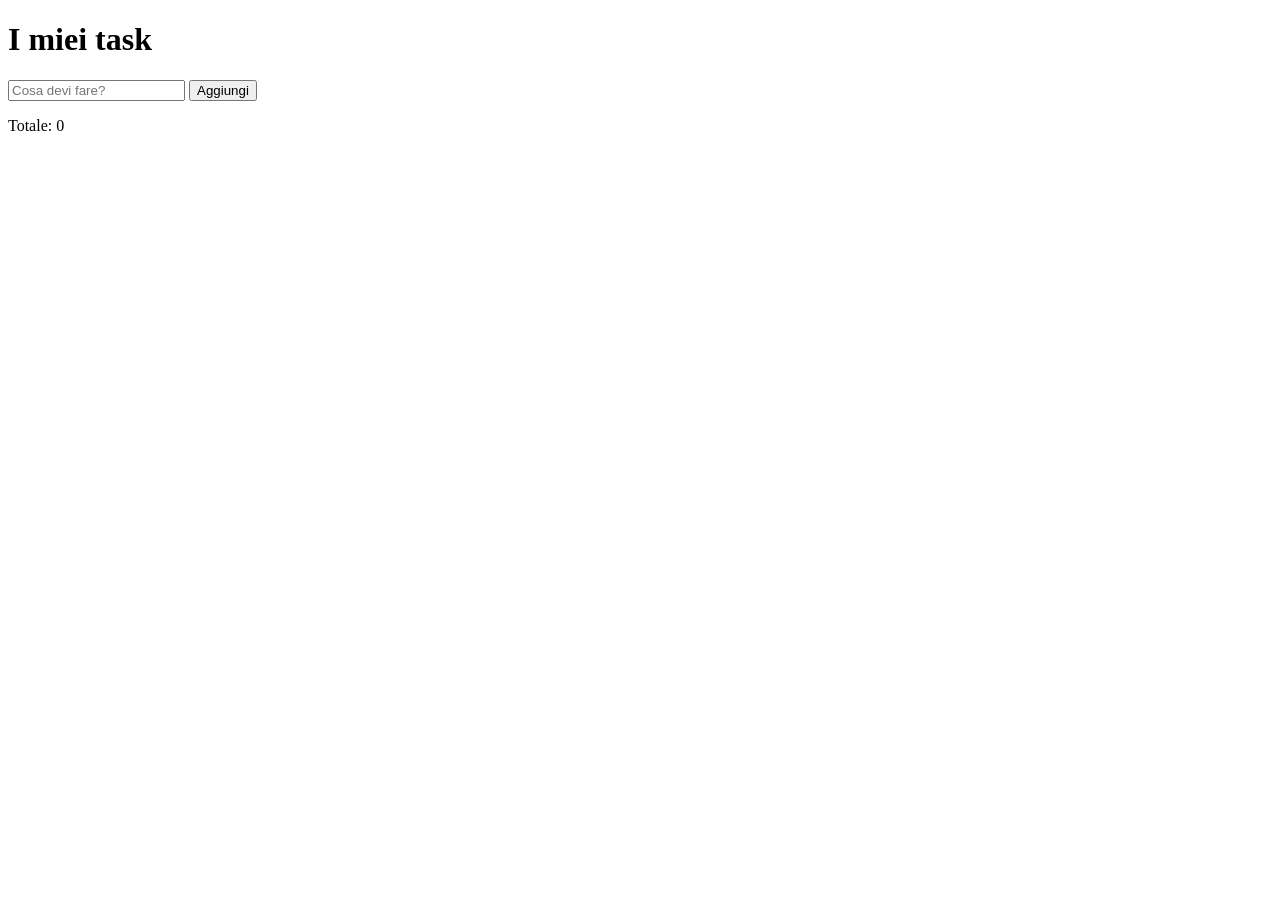
==== esercizi/index.html @ f395b67e "start esercizio" ====
<!DOCTYPE html>
<html lang="it">
  <head>
    <meta charset="UTF-8" />
    <title>Task Manager</title>
    <link rel="stylesheet" href="style.css" />
  </head>
  <body>
    <h1 id="titolo">I miei task</h1>

    <div class="aggiunta">
      <input id="nuovo-task" placeholder="Cosa devi fare?" />
      <button id="bottone-aggiungi">Aggiungi</button>
    </div>

    <ul id="lista-task"></ul>

    <p>Totale: <span id="contatore">0</span></p>

    <script src="script.js"></script>
  </body>
</html>
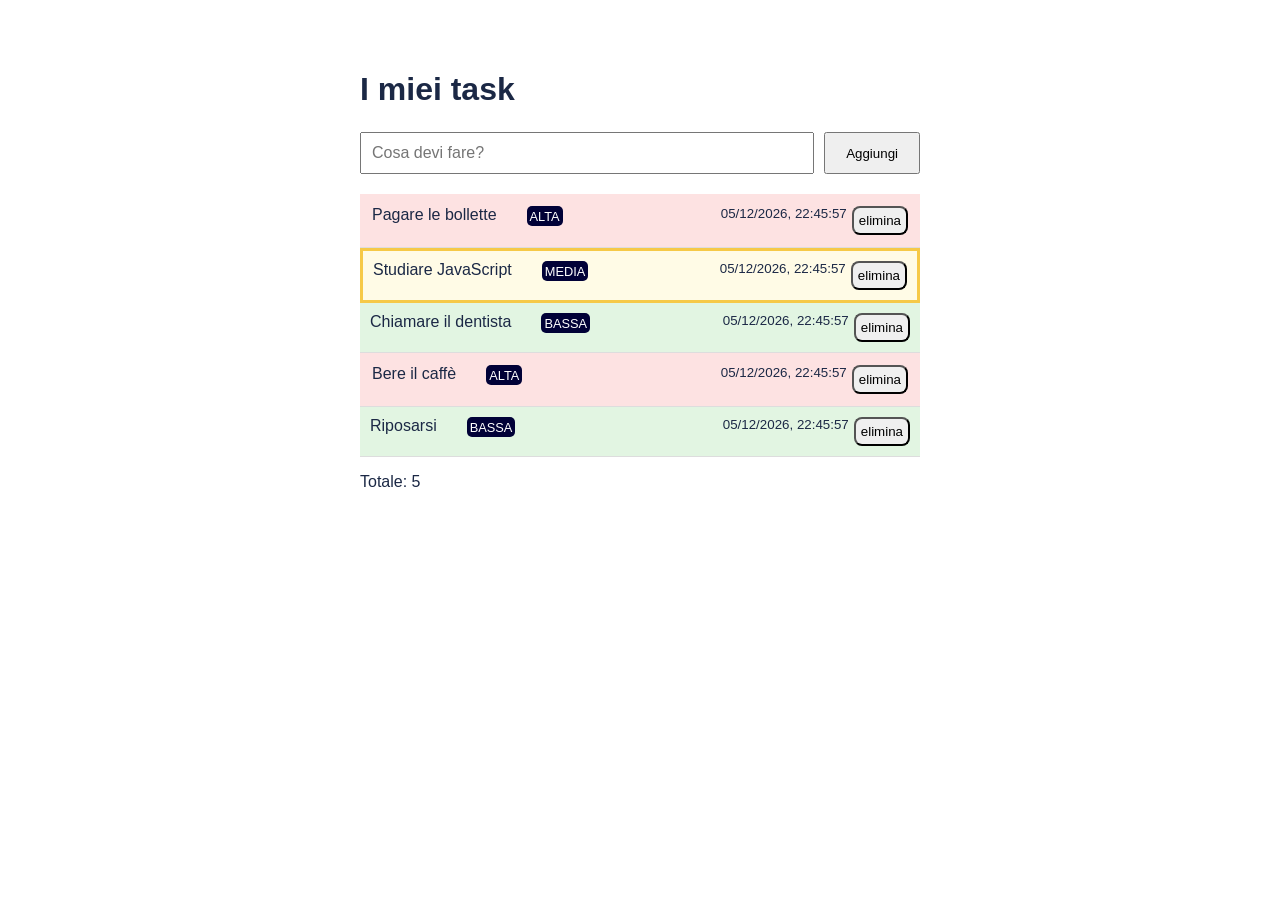
==== commit 8052dcd3: "ok" ====
--- a/esercizi/index.html
+++ b/esercizi/index.html
@@ -3,7 +3,7 @@
   <head>
     <meta charset="UTF-8" />
     <title>Task Manager</title>
-    <link rel="stylesheet" href="style.css" />
+    <link rel="stylesheet" href="assets/css/style.css" />
   </head>
   <body>
     <h1 id="titolo">I miei task</h1>
@@ -17,6 +17,6 @@
 
     <p>Totale: <span id="contatore">0</span></p>
 
-    <script src="script.js"></script>
+    <script src="assets/js/script.js"></script>
   </body>
 </html>
--- a/esercizi/assets/css/style.css
+++ b/esercizi/assets/css/style.css
@@ -0,0 +1,89 @@
+* {
+  box-sizing: border-box;
+}
+
+body {
+  font-family: Arial, Helvetica, sans-serif;
+  max-width: 600px;
+  margin: 30px auto;
+  padding: 20px;
+  color: #1b2845;
+}
+
+h1 {
+  margin-bottom: 24px;
+}
+
+.aggiunta {
+  display: flex;
+  gap: 10px;
+  margin-bottom: 20px;
+}
+
+input {
+  flex: 1;
+  padding: 10px;
+  font-size: 16px;
+  font-family: inherit;
+}
+
+button {
+  padding: 10px 20px;
+  cursor: pointer;
+  font-family: inherit;
+}
+
+ul {
+  list-style: none;
+  padding: 0;
+}
+
+li {
+  padding: 10px;
+  border-bottom: 1px solid #ddd;
+  display: flex;
+}
+
+
+/* Aggiungi qui le tue regole CSS per:
+   - .priorita-alta / .priorita-media / .priorita-bassa
+   - .badge (l'etichetta della prioritÃ  dentro il task)
+   - .data (la data di creazione)
+   - .evidenziato (sfondo giallo, bordo)
+*/
+.priorita-ALTA {
+    background-color: #FDE2E2;
+    padding: 12px;
+}
+
+.priorita-MEDIA {
+    background-color: #FFFBE6;
+    border: 3px solid #F6C948;
+
+}
+
+.priorita-BASSA {
+    background-color: #E2F5E2;
+}
+
+.badge {
+    color: white;
+    background-color: rgb(1, 1, 55) ;
+    margin-left: 30px;
+    border-radius: 5px;
+    height: 20px;
+    font-size: 80%;
+    padding: 3px;
+}
+
+.data {
+    margin-left: auto;
+    margin-right: 5px;
+}
+
+.elimina {
+    border-radius: 8px;
+    padding: 5px;
+}
+
+
